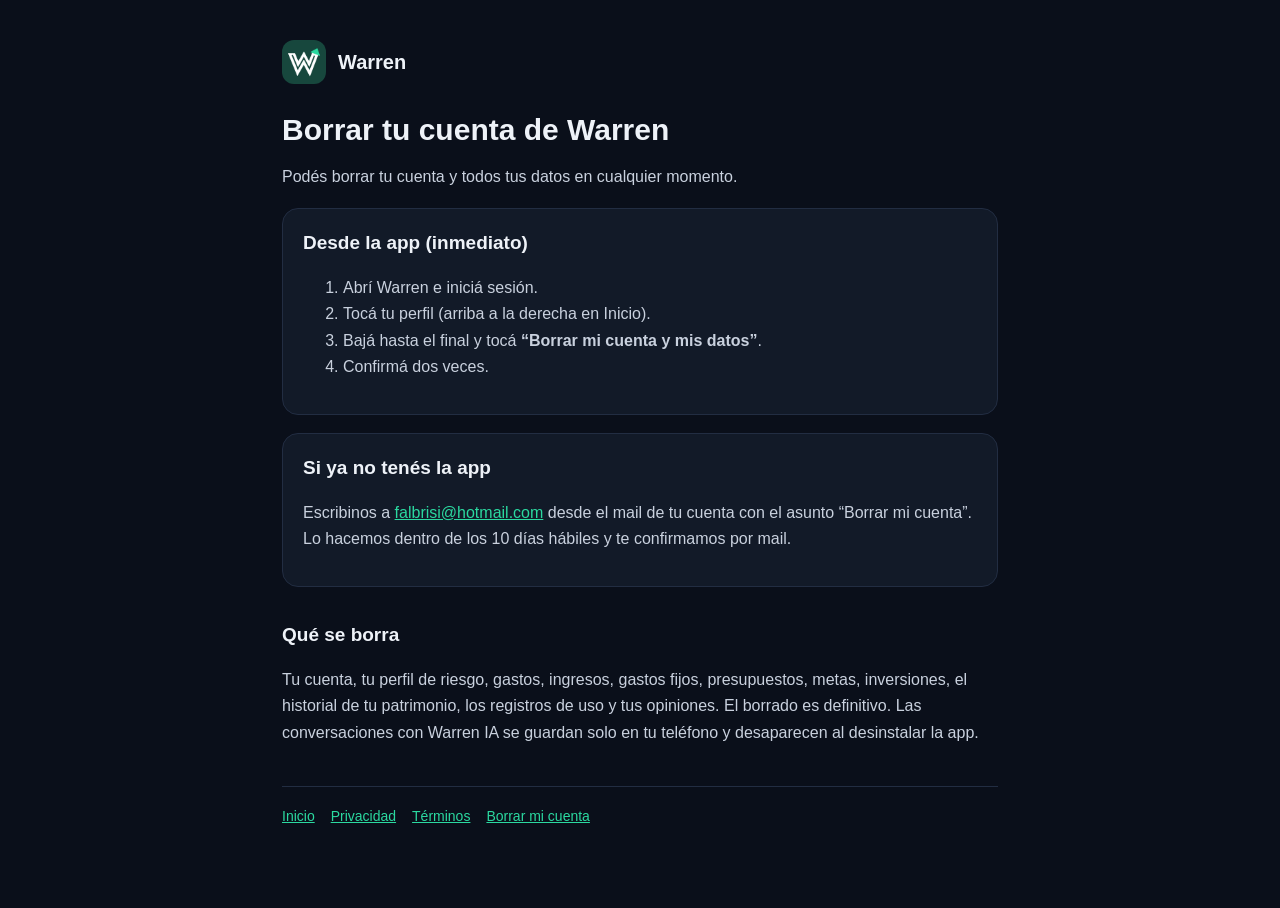
==== borrar-cuenta.html @ 9d0510fd "Add files via upload" ====
<!DOCTYPE html>
<html lang="es-AR"><head><meta charset="utf-8"><meta name="viewport" content="width=device-width,initial-scale=1">
<title>Borrar mi cuenta · Warren</title><link rel="icon" href="icono.png"><link rel="stylesheet" href="estilo.css"></head>
<body><main><header><img src="icono.png" alt=""><a href="index.html">Warren</a></header>
<h1>Borrar tu cuenta de Warren</h1>
<p>Podés borrar tu cuenta y todos tus datos en cualquier momento.</p>
<div class="caja"><h2 style="margin-top:0">Desde la app (inmediato)</h2><ol><li>Abrí Warren e iniciá sesión.</li><li>Tocá tu perfil (arriba a la derecha en Inicio).</li><li>Bajá hasta el final y tocá <b>“Borrar mi cuenta y mis datos”</b>.</li><li>Confirmá dos veces.</li></ol></div>
<div class="caja"><h2 style="margin-top:0">Si ya no tenés la app</h2><p>Escribinos a <a href="mailto:falbrisi@hotmail.com?subject=Borrar%20mi%20cuenta">falbrisi@hotmail.com</a> desde el mail de tu cuenta con el asunto “Borrar mi cuenta”. Lo hacemos dentro de los 10 días hábiles y te confirmamos por mail.</p></div>
<h2>Qué se borra</h2><p>Tu cuenta, tu perfil de riesgo, gastos, ingresos, gastos fijos, presupuestos, metas, inversiones, el historial de tu patrimonio, los registros de uso y tus opiniones. El borrado es definitivo. Las conversaciones con Warren IA se guardan solo en tu teléfono y desaparecen al desinstalar la app.</p>
<nav><a href="index.html">Inicio</a><a href="privacidad.html">Privacidad</a><a href="terminos.html">Términos</a><a href="borrar-cuenta.html">Borrar mi cuenta</a></nav>
</main></body></html>
---- estilo.css ----
:root{--fondo:#0A0F1A;--sup:#121A28;--borde:#222D42;--texto:#EEF2F8;--gris:#97A1B4;--menta:#2BD9A0;--oro:#E8B44C}
*{box-sizing:border-box}body{margin:0;background:var(--fondo);color:var(--texto);font:16px/1.65 -apple-system,BlinkMacSystemFont,"Segoe UI",Roboto,sans-serif}
main{max-width:760px;margin:0 auto;padding:40px 22px 80px}
header{display:flex;align-items:center;gap:12px;margin-bottom:28px}header img{width:44px;height:44px;border-radius:12px}
header a{color:var(--texto);text-decoration:none;font-weight:800;font-size:20px}
h1{font-size:30px;line-height:1.2;margin:0 0 6px}h2{font-size:19px;margin:32px 0 8px}p,li{color:#C9D1DE}
a{color:var(--menta)}.chip{display:inline-block;background:#E8B44C22;color:var(--oro);border-radius:20px;padding:3px 12px;font-size:13px;font-weight:700}
.caja{background:var(--sup);border:1px solid var(--borde);border-radius:16px;padding:18px 20px;margin:18px 0}
nav{margin-top:40px;padding-top:18px;border-top:1px solid var(--borde);font-size:14px;color:var(--gris)}nav a{margin-right:16px}
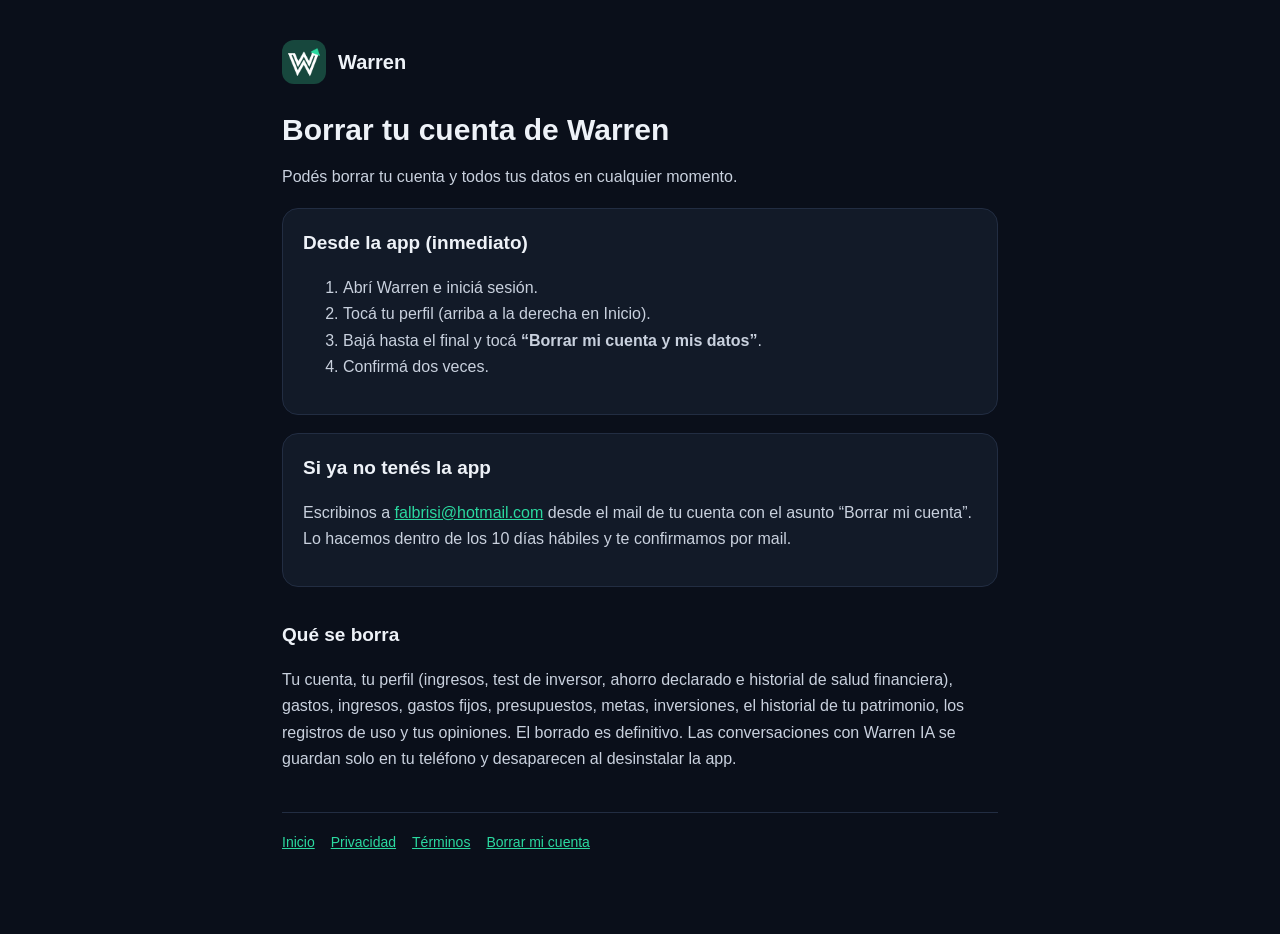
==== commit 84206e64: "Actualiza textos: nuevo mensaje y datos de salud financiera" ====
--- a/borrar-cuenta.html
+++ b/borrar-cuenta.html
@@ -6,6 +6,6 @@
 <p>Podés borrar tu cuenta y todos tus datos en cualquier momento.</p>
 <div class="caja"><h2 style="margin-top:0">Desde la app (inmediato)</h2><ol><li>Abrí Warren e iniciá sesión.</li><li>Tocá tu perfil (arriba a la derecha en Inicio).</li><li>Bajá hasta el final y tocá <b>“Borrar mi cuenta y mis datos”</b>.</li><li>Confirmá dos veces.</li></ol></div>
 <div class="caja"><h2 style="margin-top:0">Si ya no tenés la app</h2><p>Escribinos a <a href="mailto:falbrisi@hotmail.com?subject=Borrar%20mi%20cuenta">falbrisi@hotmail.com</a> desde el mail de tu cuenta con el asunto “Borrar mi cuenta”. Lo hacemos dentro de los 10 días hábiles y te confirmamos por mail.</p></div>
-<h2>Qué se borra</h2><p>Tu cuenta, tu perfil de riesgo, gastos, ingresos, gastos fijos, presupuestos, metas, inversiones, el historial de tu patrimonio, los registros de uso y tus opiniones. El borrado es definitivo. Las conversaciones con Warren IA se guardan solo en tu teléfono y desaparecen al desinstalar la app.</p>
+<h2>Qué se borra</h2><p>Tu cuenta, tu perfil (ingresos, test de inversor, ahorro declarado e historial de salud financiera), gastos, ingresos, gastos fijos, presupuestos, metas, inversiones, el historial de tu patrimonio, los registros de uso y tus opiniones. El borrado es definitivo. Las conversaciones con Warren IA se guardan solo en tu teléfono y desaparecen al desinstalar la app.</p>
 <nav><a href="index.html">Inicio</a><a href="privacidad.html">Privacidad</a><a href="terminos.html">Términos</a><a href="borrar-cuenta.html">Borrar mi cuenta</a></nav>
 </main></body></html>
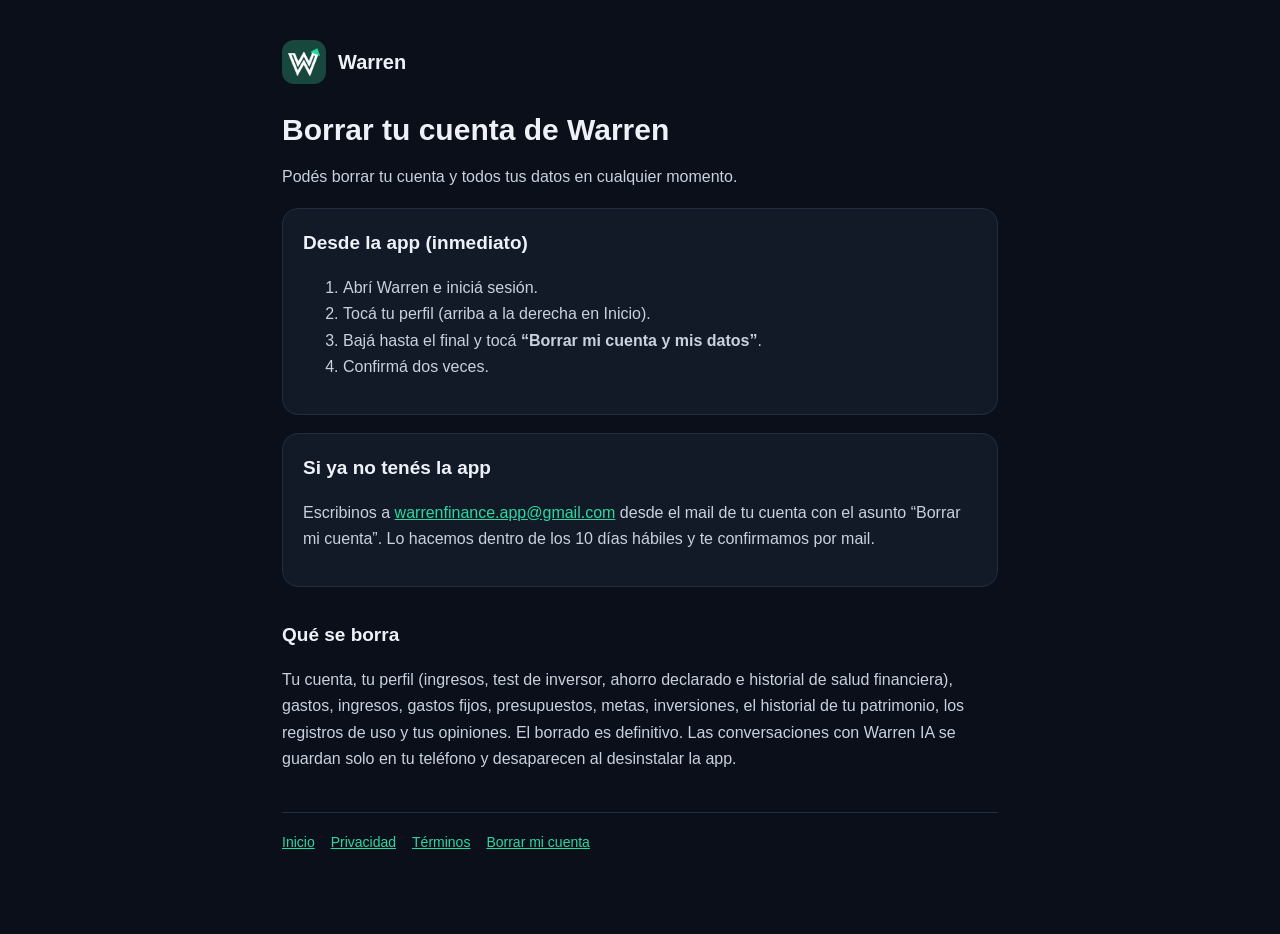
==== commit cf360ada: "Mail de contacto de Warren" ====
--- a/borrar-cuenta.html
+++ b/borrar-cuenta.html
@@ -5,7 +5,7 @@
 <h1>Borrar tu cuenta de Warren</h1>
 <p>Podés borrar tu cuenta y todos tus datos en cualquier momento.</p>
 <div class="caja"><h2 style="margin-top:0">Desde la app (inmediato)</h2><ol><li>Abrí Warren e iniciá sesión.</li><li>Tocá tu perfil (arriba a la derecha en Inicio).</li><li>Bajá hasta el final y tocá <b>“Borrar mi cuenta y mis datos”</b>.</li><li>Confirmá dos veces.</li></ol></div>
-<div class="caja"><h2 style="margin-top:0">Si ya no tenés la app</h2><p>Escribinos a <a href="mailto:falbrisi@hotmail.com?subject=Borrar%20mi%20cuenta">falbrisi@hotmail.com</a> desde el mail de tu cuenta con el asunto “Borrar mi cuenta”. Lo hacemos dentro de los 10 días hábiles y te confirmamos por mail.</p></div>
+<div class="caja"><h2 style="margin-top:0">Si ya no tenés la app</h2><p>Escribinos a <a href="mailto:warrenfinance.app@gmail.com?subject=Borrar%20mi%20cuenta">warrenfinance.app@gmail.com</a> desde el mail de tu cuenta con el asunto “Borrar mi cuenta”. Lo hacemos dentro de los 10 días hábiles y te confirmamos por mail.</p></div>
 <h2>Qué se borra</h2><p>Tu cuenta, tu perfil (ingresos, test de inversor, ahorro declarado e historial de salud financiera), gastos, ingresos, gastos fijos, presupuestos, metas, inversiones, el historial de tu patrimonio, los registros de uso y tus opiniones. El borrado es definitivo. Las conversaciones con Warren IA se guardan solo en tu teléfono y desaparecen al desinstalar la app.</p>
 <nav><a href="index.html">Inicio</a><a href="privacidad.html">Privacidad</a><a href="terminos.html">Términos</a><a href="borrar-cuenta.html">Borrar mi cuenta</a></nav>
 </main></body></html>
